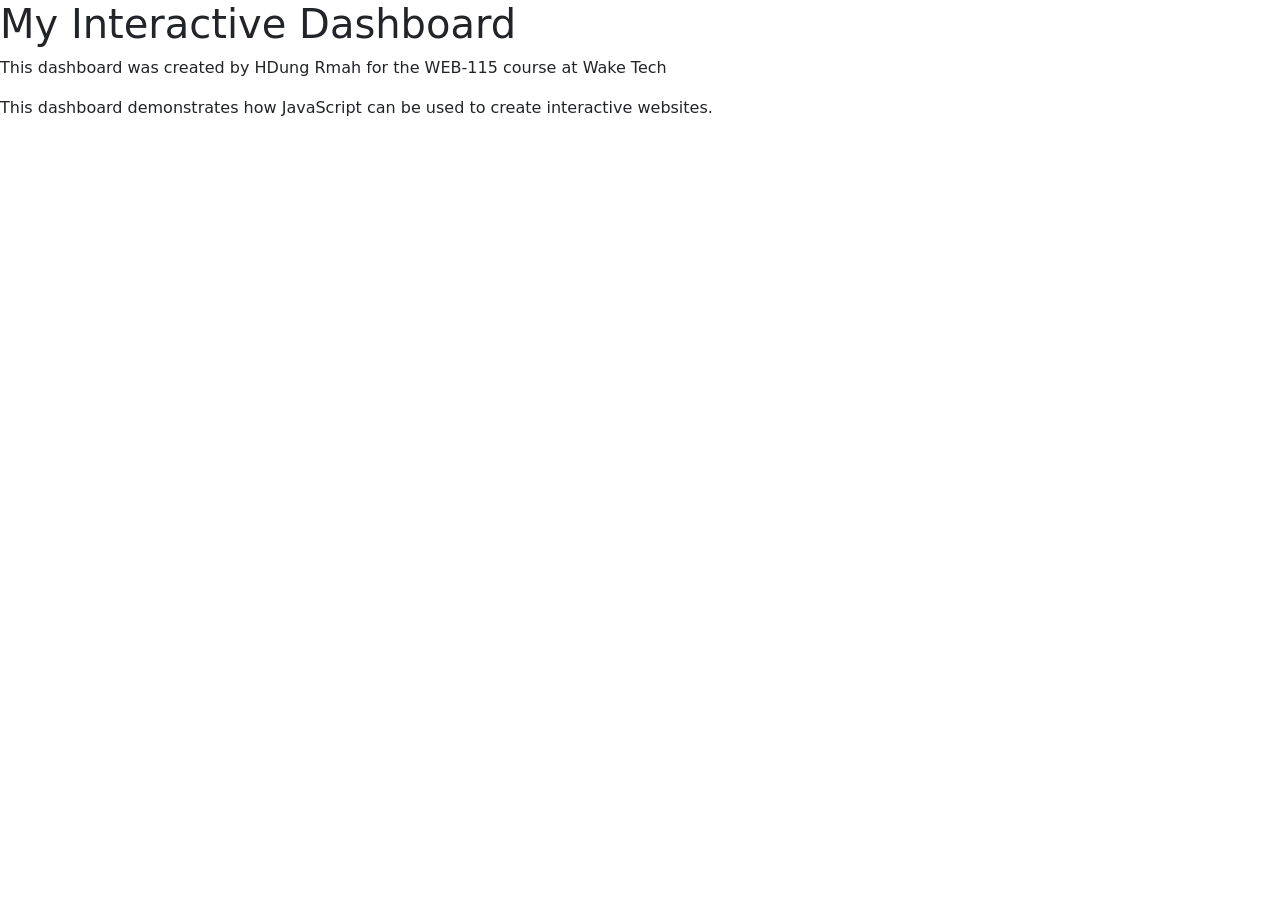
==== index.html @ a6456fe5 "Initial HTML, CSS and JavaScript code." ====
<!DOCTYPE html>
<html lang="en">
<head>
    <meta charset="UTF-8">
    <meta name="viewport" content="width=device-width, initial-scale=1.0">
    <title>My Interactive Dashboard</title>

    <link rel="stylesheet" href="css/style.css">
    <script src="js/script.js" defer></script>

    <!-- Bootstrap -->
    <link href="https://cdn.jsdelivr.net/npm/bootstrap@5.3.8/dist/css/bootstrap.min.css" rel="stylesheet" integrity="sha384-sRIl4kxILFvY47J16cr9ZwB07vP4J8+LH7qKQnuqkuIAvNWLzeN8tE5YBujZqJLB" crossorigin="anonymous">

    <script defer src="https://cdn.jsdelivr.net/npm/bootstrap@5.3.8/dist/js/bootstrap.bundle.min.js" integrity="sha384-FKyoEForCGlyvwx9Hj09JcYn3nv7wiPVlz7YYjRrWVcXK/BmnVDxM+D2scQbITxI" crossorigin="anonymous"></script>
</head>

<body>
    <h1>My Interactive Dashboard</h1>

    <p>
        This dashboard was created by HDung Rmah for the WEB-115 course at Wake Tech
    </p>

    <script>
        document.write("This dashboard demonstrates how JavaScript can be used to create interactive websites.");
    </script>

    <!-- The <noscript> is for web browsers with JavaScript rendering disabled. -->
    <noscript>
        Unfortunately, your web browser does not support JavaScript.
    </noscript>

    <div class="container">
        <div class="row">
            <!-- Dashboard Content -->
        </div>
    </div>
</body>
</html>
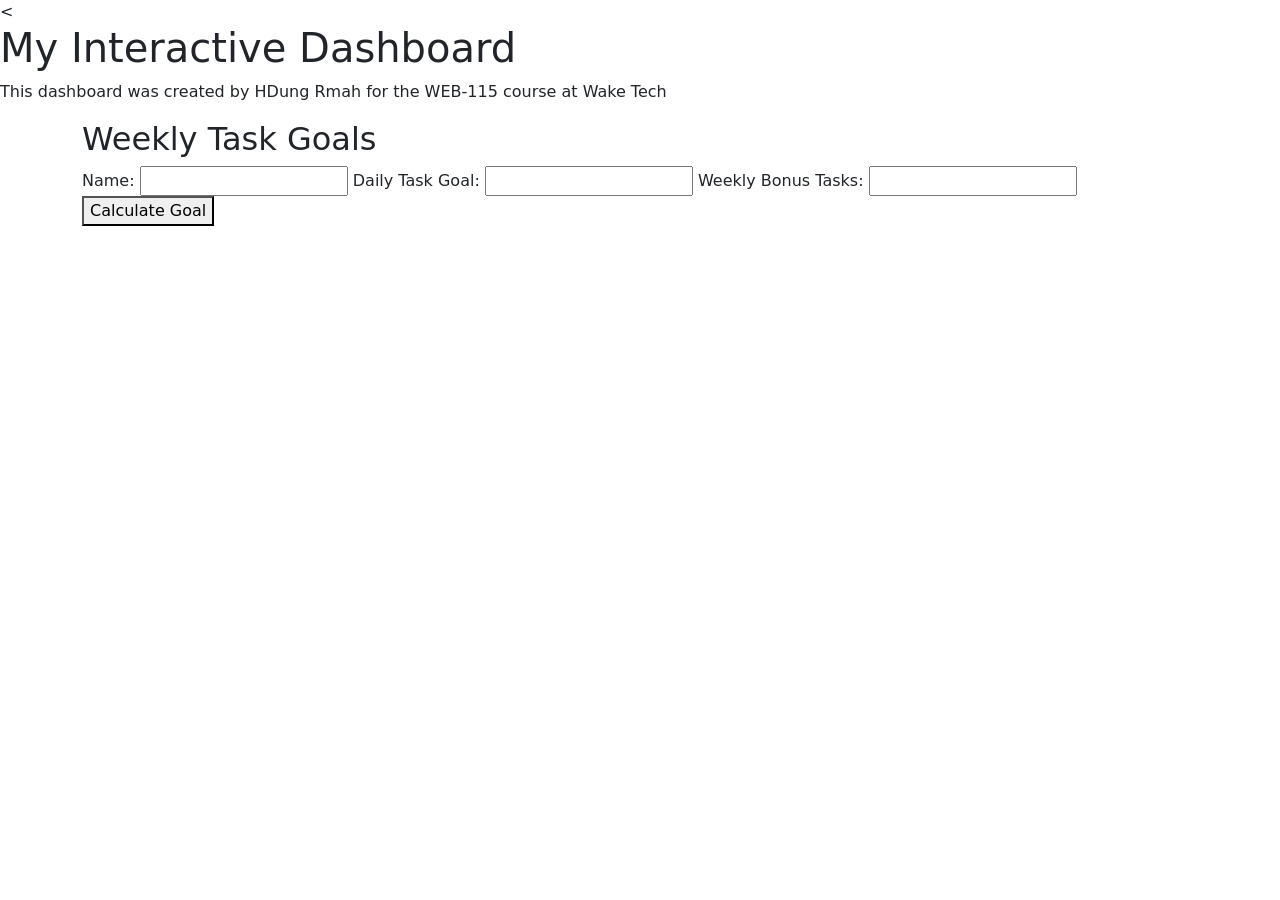
==== commit be4a9d07: "Created weekly goal function and form" ====
--- a/index.html
+++ b/index.html
@@ -1,4 +1,4 @@
-<!DOCTYPE html>
+<<!DOCTYPE html>
 <html lang="en">
 <head>
     <meta charset="UTF-8">
@@ -6,7 +6,6 @@
     <title>My Interactive Dashboard</title>
 
     <link rel="stylesheet" href="css/style.css">
-    <script src="js/script.js" defer></script>
 
     <!-- Bootstrap -->
     <link href="https://cdn.jsdelivr.net/npm/bootstrap@5.3.8/dist/css/bootstrap.min.css" rel="stylesheet" integrity="sha384-sRIl4kxILFvY47J16cr9ZwB07vP4J8+LH7qKQnuqkuIAvNWLzeN8tE5YBujZqJLB" crossorigin="anonymous">
@@ -21,10 +20,6 @@
         This dashboard was created by HDung Rmah for the WEB-115 course at Wake Tech
     </p>
 
-    <script>
-        document.write("This dashboard demonstrates how JavaScript can be used to create interactive websites.");
-    </script>
-
     <!-- The <noscript> is for web browsers with JavaScript rendering disabled. -->
     <noscript>
         Unfortunately, your web browser does not support JavaScript.
@@ -32,8 +27,33 @@
 
     <div class="container">
         <div class="row">
-            <!-- Dashboard Content -->
+
+            <div class="col" id="weekly-tasks">
+
+                <h2>Weekly Task Goals</h2>
+
+                <form id="goal-form">
+
+                    <label for="user-name">Name:</label>
+                    <input type="text" id="user-name" required>
+
+                    <label for="daily-goal">Daily Task Goal:</label>
+                    <input type="number" id="daily-goal" required>
+
+                    <label for="bonus-tasks">Weekly Bonus Tasks:</label>
+                    <input type="number" id="bonus-tasks" required>
+
+                    <button type="submit" id="goal-btn">Calculate Goal</button>
+
+                </form>
+
+                <p id="goal-message"></p>
+
+                <script src="js/task-manager.js"></script>
+
+            </div>
+
         </div>
     </div>
 </body>
-</html>
+</html>
--- a/css/style.css
+++ b/css/style.css
@@ -0,0 +1,8 @@
+body {
+    background-color: lightblue;
+    font-family: Arial, sans-serif;
+}
+
+h1 {
+    color: darkblue;
+}
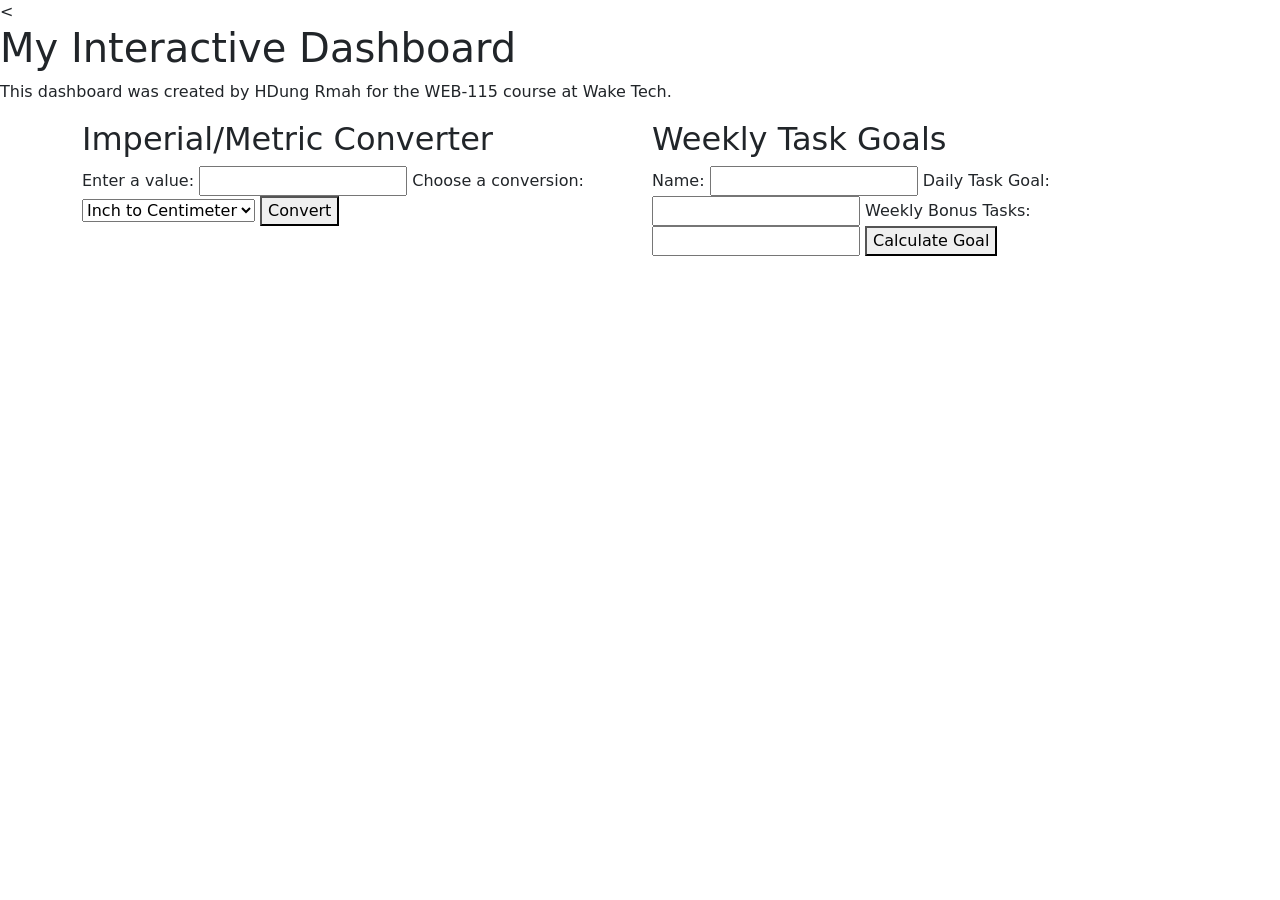
==== commit 7bf1c7af: "Implemented working metric converter" ====
--- a/index.html
+++ b/index.html
@@ -16,44 +16,111 @@
 <body>
     <h1>My Interactive Dashboard</h1>
 
-    <p>
-        This dashboard was created by HDung Rmah for the WEB-115 course at Wake Tech
-    </p>
+<p>
+    This dashboard was created by HDung Rmah for the WEB-115 course at Wake Tech.
+</p>
 
-    <!-- The <noscript> is for web browsers with JavaScript rendering disabled. -->
-    <noscript>
-        Unfortunately, your web browser does not support JavaScript.
-    </noscript>
+<!-- Message for browsers with JavaScript disabled -->
+<noscript>
+    Unfortunately, your web browser does not support JavaScript.
+</noscript>
 
-    <div class="container">
-        <div class="row">
+<div class="container">
 
-            <div class="col" id="weekly-tasks">
+    <div class="row">
 
-                <h2>Weekly Task Goals</h2>
+        <!-- Imperial/Metric Converter -->
+        <div class="col" id="metric-converter">
 
-                <form id="goal-form">
+            <h2>Imperial/Metric Converter</h2>
 
-                    <label for="user-name">Name:</label>
-                    <input type="text" id="user-name" required>
+            <form id="converter-form">
 
-                    <label for="daily-goal">Daily Task Goal:</label>
-                    <input type="number" id="daily-goal" required>
+                <label for="input-value">Enter a value:</label>
 
-                    <label for="bonus-tasks">Weekly Bonus Tasks:</label>
-                    <input type="number" id="bonus-tasks" required>
+                <input
+                    type="number"
+                    id="input-value"
+                    step="any"
+                    required
+                >
 
-                    <button type="submit" id="goal-btn">Calculate Goal</button>
+                <label for="conversion-type">Choose a conversion:</label>
 
-                </form>
+                <select id="conversion-type">
 
-                <p id="goal-message"></p>
+                    <option value="1">Inch to Centimeter</option>
+                    <option value="2">Foot to Centimeter</option>
+                    <option value="3">Yard to Meter</option>
+                    <option value="4">Mile to Kilometer</option>
+                    <option value="5">Centimeter to Inch</option>
+                    <option value="6">Centimeter to Foot</option>
+                    <option value="7">Meter to Yard</option>
+                    <option value="8">Kilometer to Mile</option>
 
-                <script src="js/task-manager.js"></script>
+                </select>
 
-            </div>
+                <button type="submit" id="convert-button">
+                    Convert
+                </button>
+
+            </form>
+
+            <!-- Converter output -->
+            <p id="conversion-result"></p>
+
+            <!-- Metric converter JavaScript -->
+            <script src="js/metric-converter.js" defer></script>
+
 
         </div>
+
+
+        <!-- Weekly Task Goals -->
+        <div class="col" id="weekly-tasks">
+
+            <h2>Weekly Task Goals</h2>
+
+            <form id="goal-form">
+
+                <label for="user-name">Name:</label>
+
+                <input
+                    type="text"
+                    id="user-name"
+                    required
+                >
+
+                <label for="daily-goal">Daily Task Goal:</label>
+
+                <input
+                    type="number"
+                    id="daily-goal"
+                    required
+                >
+
+                <label for="bonus-tasks">Weekly Bonus Tasks:</label>
+
+                <input
+                    type="number"
+                    id="bonus-tasks"
+                    required
+                >
+
+                <button type="submit" id="goal-btn">
+                    Calculate Goal
+                </button>
+
+            </form>
+
+            <!-- Weekly goal output -->
+            <p id="goal-message"></p>
+
+            <!-- Weekly task JavaScript -->
+            <script src="js/task-manager.js"></script>
+
+        </div>
+
     </div>
-</body>
-</html>+
+</div>
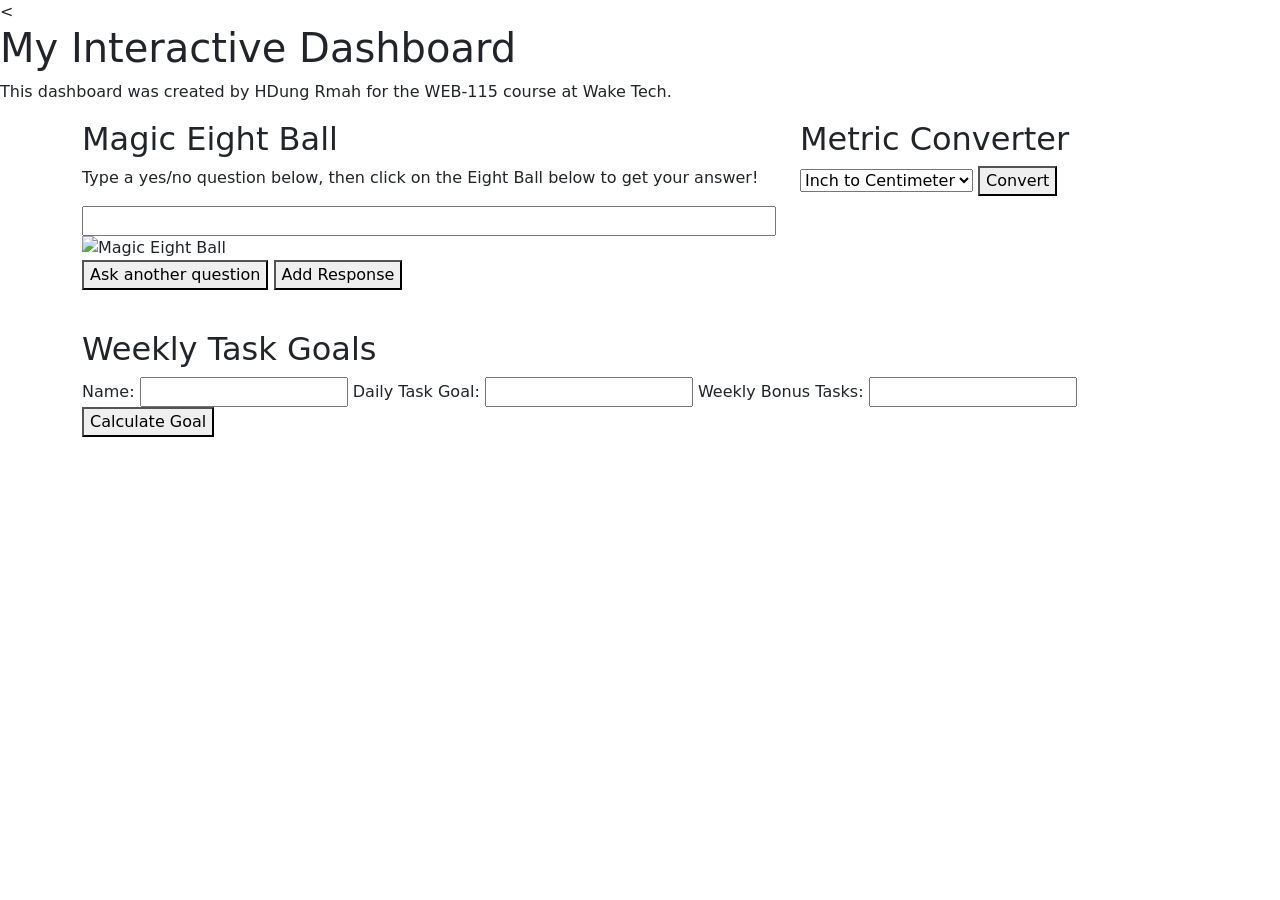
==== commit c3ed6994: "Add Magic Eight Ball feature" ====
--- a/index.html
+++ b/index.html
@@ -29,23 +29,52 @@
 
     <div class="row">
 
-        <!-- Imperial/Metric Converter -->
+        <!-- Magic Eight Ball -->
+        <div class="col" id="magic-eight-ball">
+
+            <h2 class="heading">Magic Eight Ball</h2>
+
+            <form id="eight-ball-form">
+
+                <p>
+                    Type a yes/no question below, then click on the Eight Ball
+                    below to get your answer!
+                </p>
+
+                <input id="question" name="question" size="80">
+
+                <div id="magicEightBall">
+                    <div id="circle"></div>
+
+                    <img
+                        id="ball"
+                        src="img/magic-eight-ball.png"
+                        alt="Magic Eight Ball"
+                    >
+                </div>
+
+                <button id="reset" name="reset" type="reset">
+                    Ask another question
+                </button>
+
+                <!-- Bonus: add a new Magic Eight Ball response -->
+                <button id="addResponse" type="button">
+                    Add Response
+                </button>
+
+            </form>
+
+            <br>
+
+        </div>
+
+
+        <!-- Metric Converter -->
         <div class="col" id="metric-converter">
 
-            <h2>Imperial/Metric Converter</h2>
+            <h2>Metric Converter</h2>
 
             <form id="converter-form">
-
-                <label for="input-value">Enter a value:</label>
-
-                <input
-                    type="number"
-                    id="input-value"
-                    step="any"
-                    required
-                >
-
-                <label for="conversion-type">Choose a conversion:</label>
 
                 <select id="conversion-type">
 
@@ -68,10 +97,6 @@
 
             <!-- Converter output -->
             <p id="conversion-result"></p>
-
-            <!-- Metric converter JavaScript -->
-            <script src="js/metric-converter.js" defer></script>
-
 
         </div>
 
@@ -116,11 +141,14 @@
             <!-- Weekly goal output -->
             <p id="goal-message"></p>
 
-            <!-- Weekly task JavaScript -->
-            <script src="js/task-manager.js"></script>
-
         </div>
 
     </div>
 
 </div>
+
+
+<!-- JavaScript files -->
+<script src="js/magic-eight-ball.js" defer></script>
+<script src="js/metric-converter.js" defer></script>
+<script src="js/task-manager.js" defer></script>
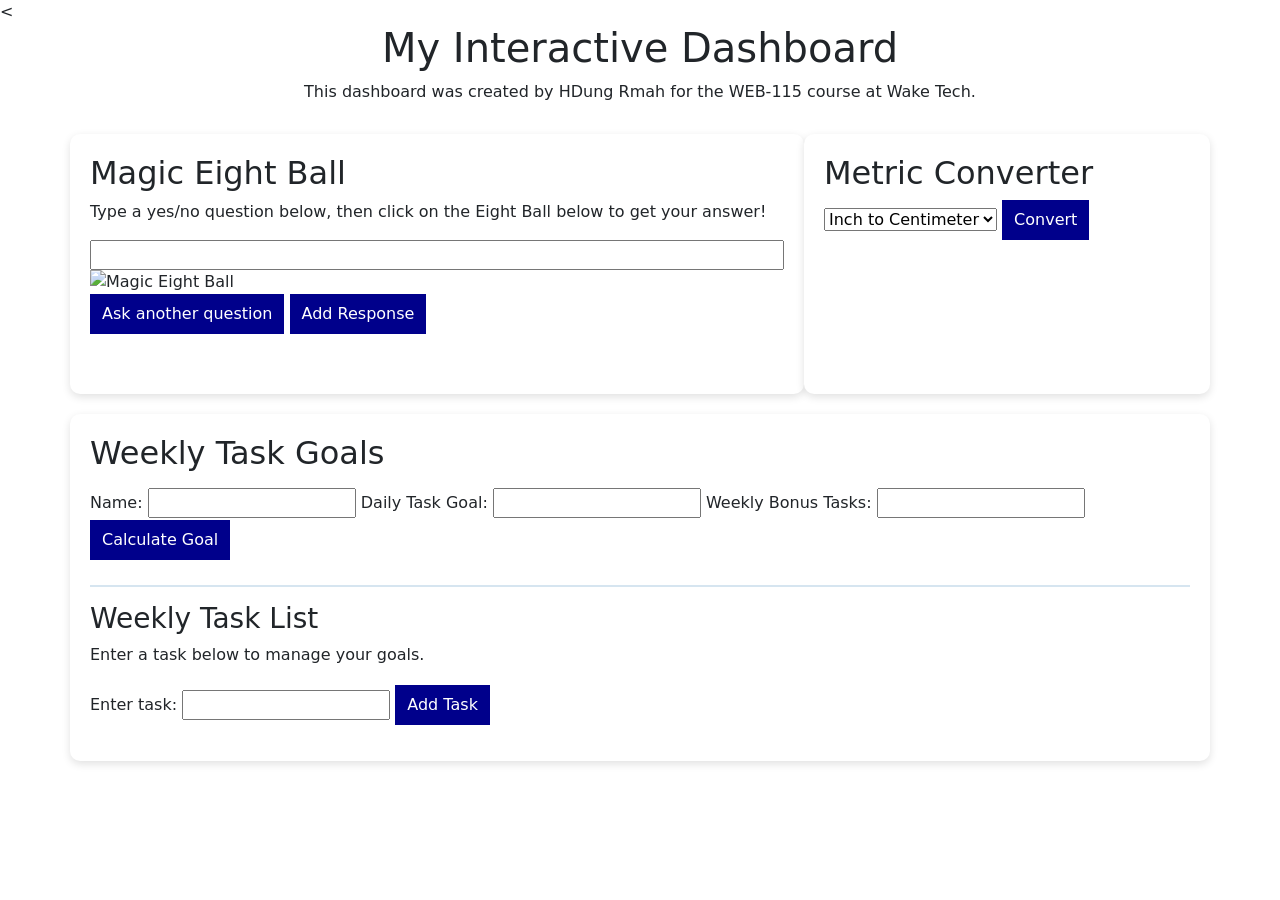
==== commit 94fa06be: "- Dynamic Weekly Task Manager" ====
--- a/index.html
+++ b/index.html
@@ -50,7 +50,7 @@
                         id="ball"
                         src="img/magic-eight-ball.png"
                         alt="Magic Eight Ball"
-                    >
+>
                 </div>
 
                 <button id="reset" name="reset" type="reset">
@@ -102,10 +102,13 @@
 
 
         <!-- Weekly Task Goals -->
+        
+        <!-- Weekly Task Goals and Task Manager -->
         <div class="col" id="weekly-tasks">
 
             <h2>Weekly Task Goals</h2>
 
+            <!-- Existing weekly goal calculator -->
             <form id="goal-form">
 
                 <label for="user-name">Name:</label>
@@ -141,12 +144,34 @@
             <!-- Weekly goal output -->
             <p id="goal-message"></p>
 
+            <!-- New Task Manager interface -->
+            <div id="task-list">
+
+                <h3>Weekly Task List</h3>
+
+                <p>Enter a task below to manage your goals.</p>
+
+                <form id="task-form">
+
+                    <label for="task-name">Enter task:</label>
+
+                    <input
+                        type="text"
+                        id="task-name"
+                        name="task-name"
+                    >
+
+                    <button type="button" id="add-task">
+                        Add Task
+                    </button>
+
+                </form>
+
+            </div>
+
         </div>
-
-    </div>
-
-</div>
-
+</body>
+</html>
 
 <!-- JavaScript files -->
 <script src="js/magic-eight-ball.js" defer></script>
--- a/css/style.css
+++ b/css/style.css
@@ -1,8 +1,110 @@
+* General page styling */
 body {
     background-color: lightblue;
     font-family: Arial, sans-serif;
+    margin: 0;
+    padding: 20px;
+    color: #222;
 }
 
+/* Main dashboard heading */
 h1 {
     color: darkblue;
+    text-align: center;
+    margin-bottom: 10px;
 }
+
+/* Dashboard introduction */
+body > p {
+    text-align: center;
+    margin-bottom: 30px;
+}
+
+/* Dashboard section headings */
+h2 {
+    color: darkblue;
+    margin-bottom: 15px;
+}
+
+h3 {
+    color: #174a70;
+    margin-top: 20px;
+}
+
+/* Dashboard sections */
+#magic-eight-ball,
+#metric-converter,
+#weekly-tasks {
+    background-color: white;
+    padding: 20px;
+    margin-bottom: 20px;
+    border-radius: 10px;
+    box-shadow: 0 3px 8px rgba(0, 0, 0, 0.12);
+}
+
+/* Form labels and inputs */
+label {
+    display: block;
+    margin-top: 10px;
+    margin-bottom: 5px;
+}
+
+input,
+select,
+button {
+    font-family: inherit;
+    margin-bottom: 8px;
+}
+
+/* Buttons */
+button {
+    background-color: darkblue;
+    color: white;
+    border: none;
+    padding: 8px 12px;
+    border-radius: 5px;
+    cursor: pointer;
+}
+
+button:hover {
+    background-color: #174a70;
+}
+
+/* Task Manager */
+#task-list {
+    margin-top: 25px;
+    padding-top: 15px;
+    border-top: 2px solid #d6e5f0;
+}
+
+#task-name {
+    max-width: 100%;
+    box-sizing: border-box;
+}
+
+#user-tasks {
+    padding-left: 25px;
+}
+
+#user-tasks li {
+    margin-bottom: 8px;
+    overflow-wrap: anywhere;
+}
+
+/* Make the dashboard easier to use on small screens */
+@media (max-width: 768px) {
+    body {
+        padding: 12px;
+    }
+
+    #magic-eight-ball,
+    #metric-converter,
+    #weekly-tasks {
+        margin-bottom: 15px;
+    }
+
+    #question {
+        max-width: 100%;
+        box-sizing: border-box;
+    }
+}
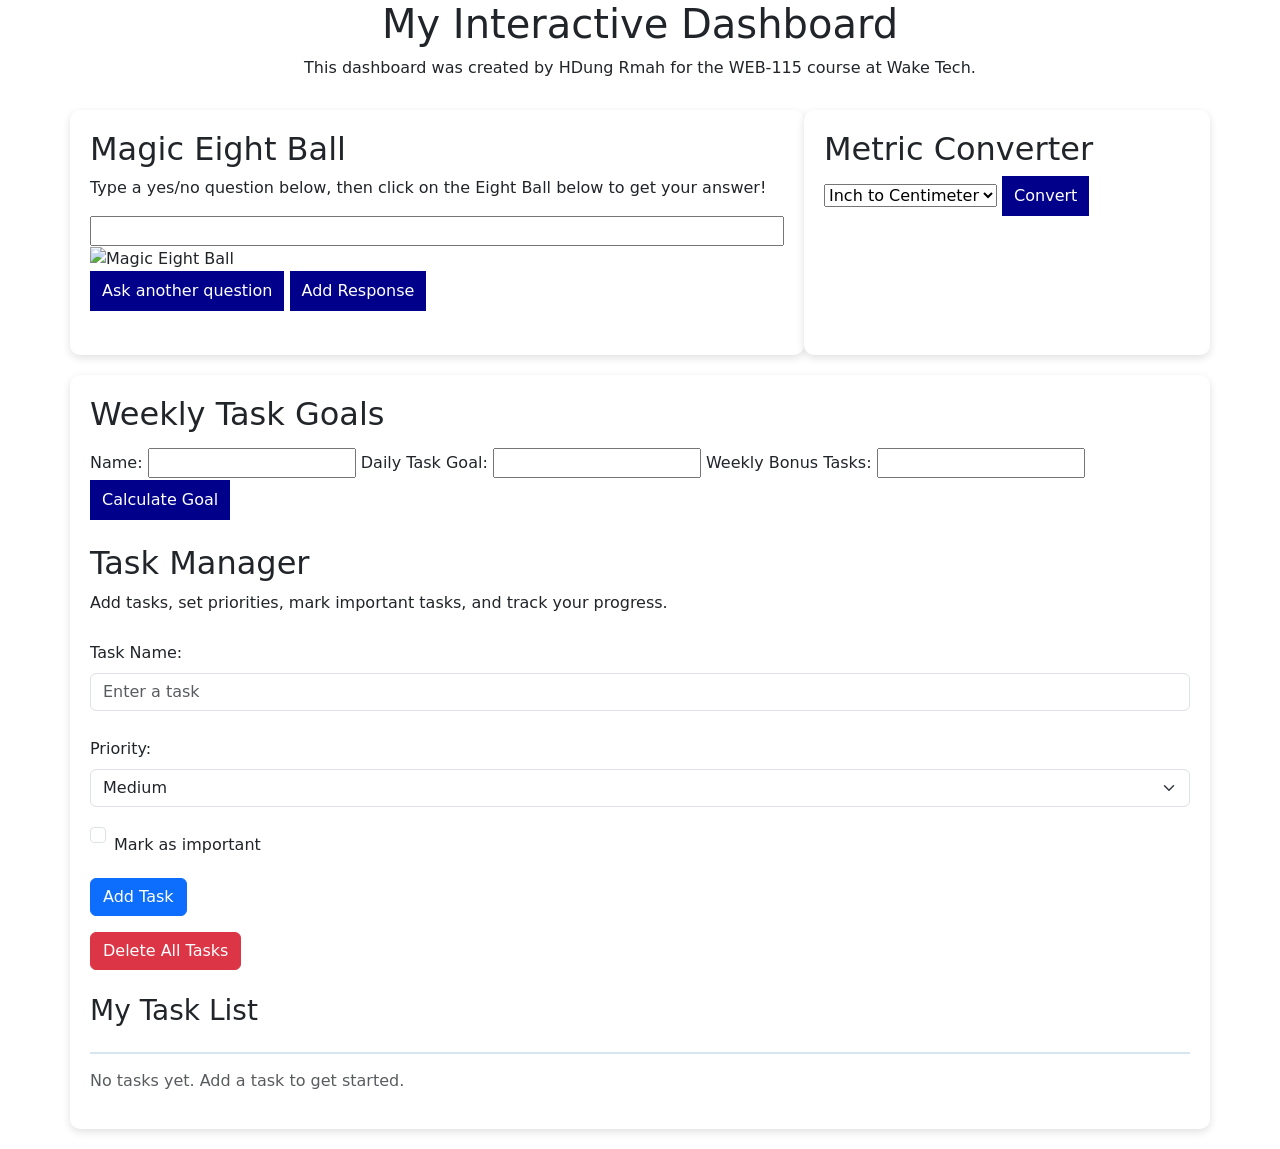
==== commit 30657efc: "Complete and test interactive dashboard features" ====
--- a/index.html
+++ b/index.html
@@ -1,4 +1,4 @@
-<<!DOCTYPE html>
+<!DOCTYPE html>
 <html lang="en">
 <head>
     <meta charset="UTF-8">
@@ -144,36 +144,103 @@
             <!-- Weekly goal output -->
             <p id="goal-message"></p>
 
-            <!-- New Task Manager interface -->
-            <div id="task-list">
-
-                <h3>Weekly Task List</h3>
-
-                <p>Enter a task below to manage your goals.</p>
-
-                <form id="task-form">
-
-                    <label for="task-name">Enter task:</label>
-
-                    <input
-                        type="text"
-                        id="task-name"
-                        name="task-name"
-                    >
-
-                    <button type="button" id="add-task">
-                        Add Task
-                    </button>
-
-                </form>
-
-            </div>
-
-        </div>
+            <!-- Task Manager -->
+<div class="task-manager mt-4">
+
+    <h2>Task Manager</h2>
+
+    <p>
+        Add tasks, set priorities, mark important tasks,
+        and track your progress.
+    </p>
+
+    <!-- Form to add tasks -->
+    <form id="task-form">
+
+        <div class="mb-3">
+            <label for="task-name" class="form-label">
+                Task Name:
+            </label>
+
+            <input
+                type="text"
+                id="task-name"
+                name="task-name"
+                class="form-control"
+                placeholder="Enter a task"
+                required
+            >
+        </div>
+
+        <!-- Task priority -->
+        <div class="mb-3">
+            <label for="task-priority" class="form-label">
+                Priority:
+            </label>
+
+            <select
+                id="task-priority"
+                name="task-priority"
+                class="form-select"
+            >
+                <option value="High">High</option>
+                <option value="Medium" selected>Medium</option>
+                <option value="Low">Low</option>
+            </select>
+        </div>
+
+        <!-- Important task checkbox -->
+        <div class="form-check mb-3">
+            <input
+                type="checkbox"
+                id="task-important"
+                name="task-important"
+                class="form-check-input"
+            >
+
+            <label
+                for="task-important"
+                class="form-check-label"
+            >
+                Mark as important
+            </label>
+        </div>
+
+        <!-- Add task button -->
+        <button
+            type="submit"
+            class="btn btn-primary"
+        >
+            Add Task
+        </button>
+
+    </form>
+
+    <!-- Delete all tasks -->
+    <button
+        type="button"
+        id="delete-all-tasks"
+        class="btn btn-danger mt-3"
+    >
+        Delete All Tasks
+    </button>
+
+    <!-- Dynamic task display -->
+    <div class="mt-4">
+
+        <h3>My Task List</h3>
+
+        <div id="task-list" aria-live="polite">
+            <!-- JavaScript will display tasks here -->
+        </div>
+
+    </div>
+
+</div>
 </body>
+<!-- JavaScript files -->
+    <script src="js/magic-eight-ball.js" defer></script>
+    <script src="js/metric-converter.js" defer></script>
+    <script src="js/task-manager.js" defer></script>
 </html>
 
-<!-- JavaScript files -->
-<script src="js/magic-eight-ball.js" defer></script>
-<script src="js/metric-converter.js" defer></script>
-<script src="js/task-manager.js" defer></script>
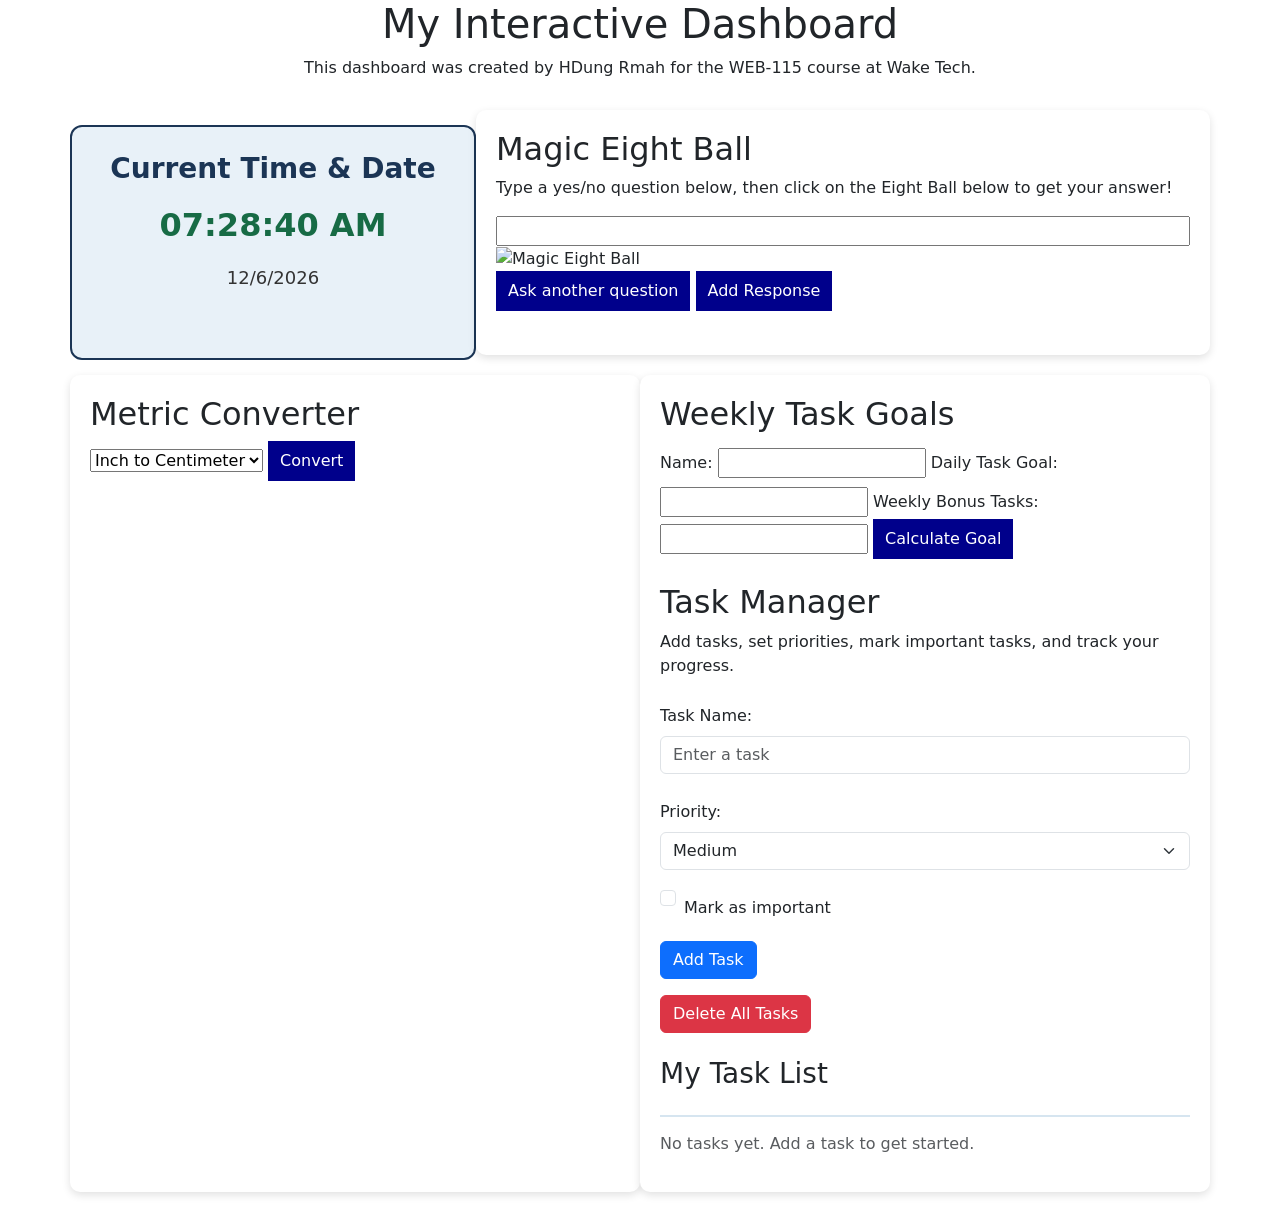
==== commit 286620c2: "Implemented real-time clock and date component" ====
--- a/index.html
+++ b/index.html
@@ -1,17 +1,28 @@
 <!DOCTYPE html>
 <html lang="en">
+
 <head>
     <meta charset="UTF-8">
     <meta name="viewport" content="width=device-width, initial-scale=1.0">
     <title>My Interactive Dashboard</title>
 
+    <!-- Existing dashboard CSS -->
     <link rel="stylesheet" href="css/style.css">
 
+    <!-- New Digital Clock CSS -->
+    <link rel="stylesheet" href="css/digital-clock.css">
+
     <!-- Bootstrap -->
-    <link href="https://cdn.jsdelivr.net/npm/bootstrap@5.3.8/dist/css/bootstrap.min.css" rel="stylesheet" integrity="sha384-sRIl4kxILFvY47J16cr9ZwB07vP4J8+LH7qKQnuqkuIAvNWLzeN8tE5YBujZqJLB" crossorigin="anonymous">
-
+    <link href="https://cdn.jsdelivr.net/npm/bootstrap@5.3.8/dist/css/bootstrap.min.css" rel="stylesheet" integrity="sha384-sRIlkxFvILFv47J16cr9ZwB07vP4J8+LH7qKQnuqkuIAvNWLzeN8tE5YBujZqJLB" crossorigin="anonymous">
+
+    <!-- Bootstrap JavaScript -->
     <script defer src="https://cdn.jsdelivr.net/npm/bootstrap@5.3.8/dist/js/bootstrap.bundle.min.js" integrity="sha384-FKyoEForCGlyvwx9Hj09JcYn3nv7wiPVlz7YYjRrWVcXK/BmnVDxM+D2scQbITxI" crossorigin="anonymous"></script>
+
+    <!-- New Digital Clock JavaScript -->
+    <script defer src="js/digital-clock.js"></script>
+
 </head>
+
 
 <body>
     <h1>My Interactive Dashboard</h1>
@@ -28,6 +39,18 @@
 <div class="container">
 
     <div class="row">
+
+        <!-- Digital Clock and Date -->
+        <div id="digital-clock" class="col">
+
+            <h3>Current Time &amp; Date</h3>
+
+            <p id="clock-face">00:00:00 AM</p>
+
+            <p id="calendar-date"></p>
+
+        </div>
+
 
         <!-- Magic Eight Ball -->
         <div class="col" id="magic-eight-ball">
@@ -237,10 +260,9 @@
     </div>
 
 </div>
-</body>
-<!-- JavaScript files -->
+    <!-- JavaScript files -->
     <script src="js/magic-eight-ball.js" defer></script>
     <script src="js/metric-converter.js" defer></script>
     <script src="js/task-manager.js" defer></script>
+</body>
 </html>
-
--- a/css/digital-clock.css
+++ b/css/digital-clock.css
@@ -0,0 +1,31 @@
+
+/* Digital Clock Container */
+#digital-clock {
+    background-color: #e8f1f8;
+    color: #1b3555;
+    text-align: center;
+    padding: 25px;
+    margin: 15px 0;
+    border: 2px solid #1b3555;
+    border-radius: 12px;
+}
+
+/* Clock Heading */
+#digital-clock h3 {
+    color: #1b3555;
+    font-weight: bold;
+}
+
+/* Time Display */
+#clock-face {
+    font-size: 32px;
+    font-weight: bold;
+    color: #176b45;
+    margin: 15px 0;
+}
+
+/* Calendar Date */
+#calendar-date {
+    font-size: 18px;
+    color: #333333;
+}
